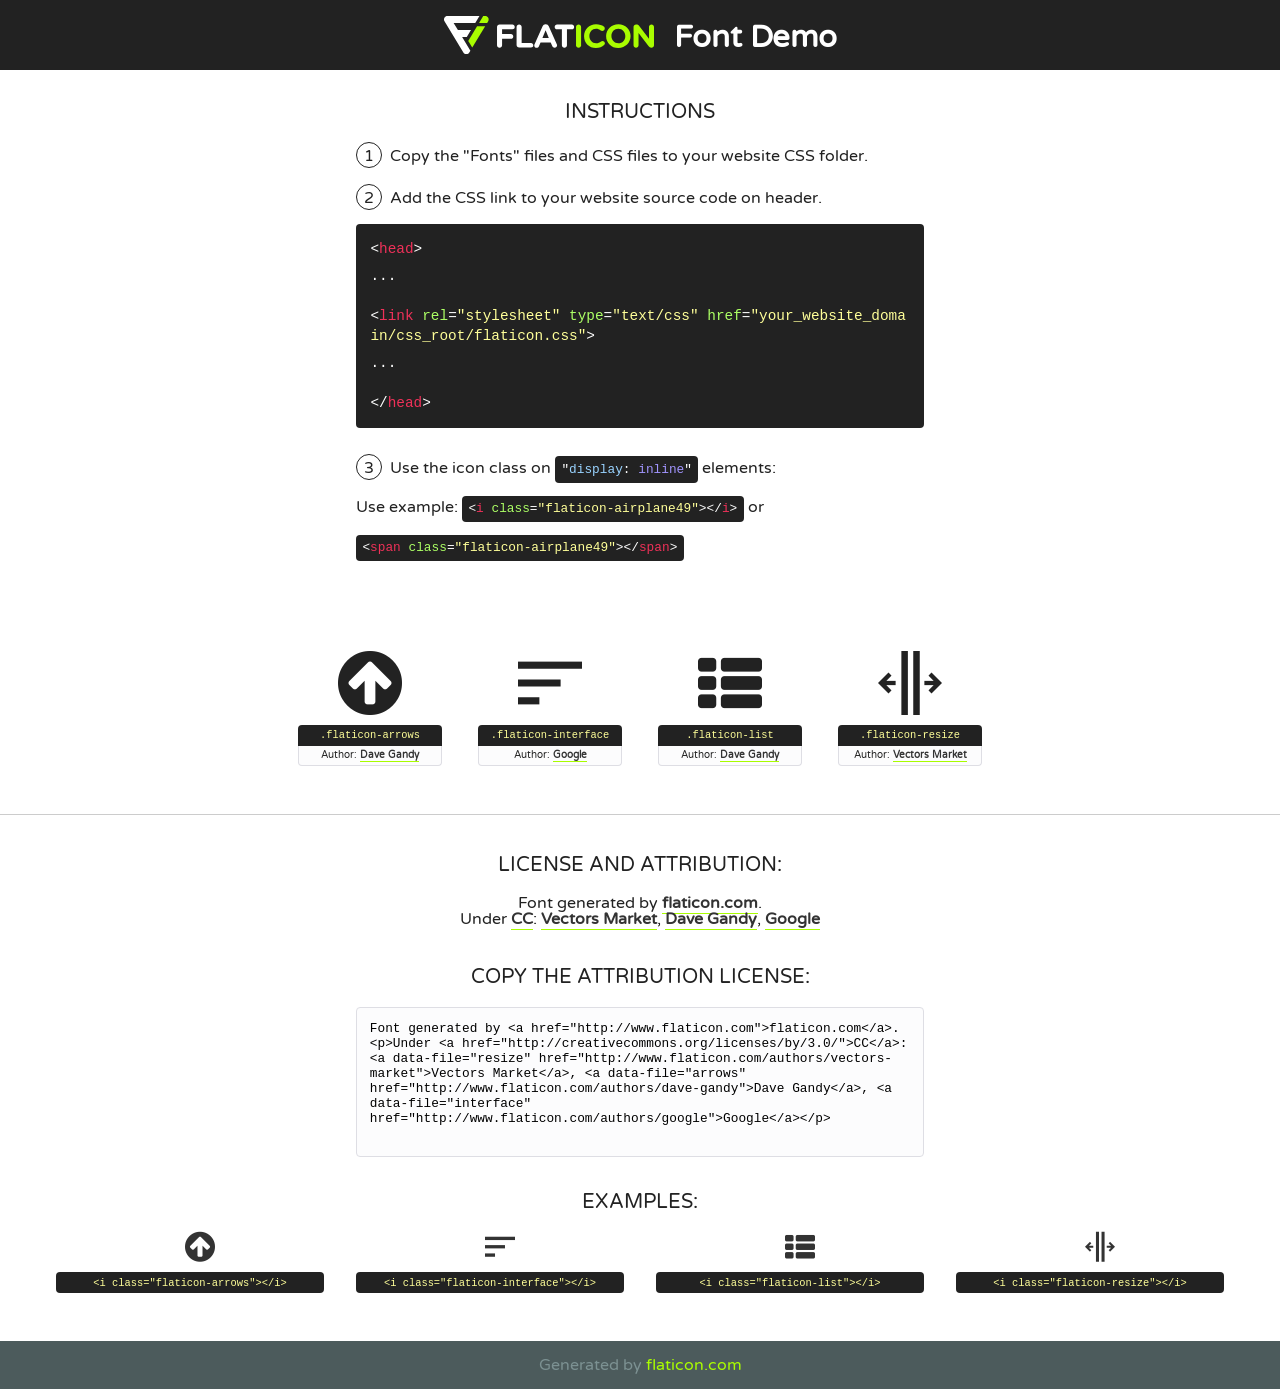
==== css/my-icons-collection/font/flaticon.html @ f5ac2ee6 "icons icons payload" ====
<!DOCTYPE html>
<!--
  Flaticon icon font: Flaticon
  Creation date: 18/11/2016 02:18
-->
<html>
<!DOCTYPE html>
<html>

<head>
    <title>Flaticon WebFont</title>
    <link href="http://fonts.googleapis.com/css?family=Varela+Round" rel="stylesheet" type="text/css" />
    <link rel="stylesheet" type="text/css" href="flaticon.css">
    <meta charset="UTF-8">
    <style>
    html, body, div, span, applet, object, iframe,
    h1, h2, h3, h4, h5, h6, p, blockquote, pre,
    a, abbr, acronym, address, big, cite, code,
    del, dfn, em, img, ins, kbd, q, s, samp,
    small, strike, strong, sub, sup, tt, var,
    b, u, i, center,
    dl, dt, dd, ol, ul, li,
    fieldset, form, label, legend,
    table, caption, tbody, tfoot, thead, tr, th, td,
    article, aside, canvas, details, embed, 
    figure, figcaption, footer, header, hgroup, 
    menu, nav, output, ruby, section, summary,
    time, mark, audio, video {
        margin: 0;
        padding: 0;
        border: 0;
        font-size: 100%;
        font: inherit;
        vertical-align: baseline;
    }
    /* HTML5 display-role reset for older browsers */
    article, aside, details, figcaption, figure, 
    footer, header, hgroup, menu, nav, section {
        display: block;
    }
    body {
        line-height: 1;
    }
    ol, ul {
        list-style: none;
    }
    blockquote, q {
        quotes: none;
    }
    blockquote:before, blockquote:after,
    q:before, q:after {
        content: '';
        content: none;
    }
    table {
        border-collapse: collapse;
        border-spacing: 0;
    }
    body {
        font-family: 'Varela Round', Helvetica, Arial, sans-serif;
        font-size: 16px;
        color: #222;
    }
    a {
        color: #333;
        border-bottom: 1px solid #a9fd00;
        font-weight: bold;
        text-decoration: none;
    }
    * {
        -moz-box-sizing: border-box;
        -webkit-box-sizing: border-box;
        box-sizing: border-box;
        margin: 0;
        padding: 0;
    }
    [class^="flaticon-"]:before, [class*=" flaticon-"]:before, [class^="flaticon-"]:after, [class*=" flaticon-"]:after {
        font-family: Flaticon;
        font-size: 30px;
        font-style: normal;
        margin-left: 20px;
        color: #333;
    }
    .wrapper {
        max-width: 600px;
        margin: auto;
        padding: 0 1em;
    }
    .title {
        font-size: 1.25em;
        text-align: center;
        margin-bottom: 1em;
        text-transform: uppercase;
    }
    header {
        text-align: center;
        background-color: #222;
        color: #fff;
        padding: 1em;
    }
    header .logo {
        width: 210px;
        height: 38px;
        display: inline-block;
        vertical-align: middle;
        margin-right: 1em;
        border: none;
    }
    header strong {
        font-size: 1.95em;
        font-weight: bold;
        vertical-align: middle;
        margin-top: 5px;
        display: inline-block;
    }
    .demo {
        margin: 2em auto;
        line-height: 1.25em;
    }
    .demo ul li {
        margin-bottom: 1em;
    }
    .demo ul li .num {
        color: #222;
        border-radius: 20px;
        display: inline-block;
        width: 26px;
        padding: 3px;
        height: 26px;
        text-align: center;
        margin-right: 0.5em;
        border: 1px solid #222;
    }
    .demo ul li code {
        background-color: #222;
        border-radius: 4px;
        padding: 0.25em 0.5em;
        display: inline-block;
        color: #fff;
        font-family: Consolas,Monaco,Lucida Console,Liberation Mono,DejaVu Sans Mono,Bitstream Vera Sans Mono,Courier New, monospace;
        font-weight: lighter;
        margin-top: 1em;
        font-size: 0.8em;
        word-break: break-all;
    }
    .demo ul li code.big {
        padding: 1em;
        font-size: 0.9em;
    }
    .demo ul li code .red {
        color: #EF3159;
    }
    .demo ul li code .green {
        color: #ACFF65;
    }
    .demo ul li code .yellow {
        color: #FFFF99;
    }
    .demo ul li code .blue {
        color: #99D3FF;
    }
    .demo ul li code .purple {
        color: #A295FF;
    }
    .demo ul li code .dots {
        margin-top: 0.5em;
        display: block;
    }
    #glyphs {
        border-bottom: 1px solid #ccc;
        padding: 2em 0;
        text-align: center;
    }
    .glyph {
        display: inline-block;
        width: 9em;
        margin: 1em;
        text-align: center;
        vertical-align: top;
        background: #FFF;
    }
    .glyph .glyph-icon {
        padding: 10px;
        display: block;
        font-family:"Flaticon";
        font-size: 64px;
        line-height: 1;
    }
    .glyph .glyph-icon:before {
        font-size: 64px;
        color: #222;
        margin-left: 0;
    }
    .class-name {
        font-size: 0.65em;
        background-color: #222;
        color: #fff;
        border-radius: 4px 4px 0 0;
        padding: 0.5em;
        color: #FFFF99;
        font-family: Consolas,Monaco,Lucida Console,Liberation Mono,DejaVu Sans Mono,Bitstream Vera Sans Mono,Courier New, monospace;
    }
    .author-name {
        font-size: 0.6em;
        background-color: #fcfcfd;
        border: 1px solid #DEDEE4;
        border-top: 0;
        border-radius: 0 0 4px 4px;
        padding: 0.5em;
    }
    .class-name:last-child {
        font-size: 10px;
        color:#888;
    }
    .class-name:last-child a {
        font-size: 10px;
        color:#555;
    }
    .class-name:last-child a:hover {
        color:#a9fd00;
    }
    .glyph > input {
        display: block;
        width: 100px;
        margin: 5px auto;
        text-align: center;
        font-size: 12px;
        cursor: text;
    }
    .glyph > input.icon-input {
        font-family:"Flaticon";
        font-size: 16px;
        margin-bottom: 10px;
    }
    .attribution .title {
        margin-top: 2em;
    }
    .attribution textarea {
        background-color: #fcfcfd;
        padding: 1em;
        border: none;
        box-shadow: none;
        border: 1px solid #DEDEE4;
        border-radius: 4px;
        resize: none;
        width: 100%;
        height: 150px;
        font-size: 0.8em;
        font-family: Consolas,Monaco,Lucida Console,Liberation Mono,DejaVu Sans Mono,Bitstream Vera Sans Mono,Courier New, monospace;
        -webkit-appearance: none;
    }
    .iconsuse {
        margin: 2em auto;
        text-align: center;
        max-width: 1200px;
    }
    .iconsuse:after {
        content: '';
        display: table;
        clear: both;
    }
    .iconsuse .image {
        float: left;
        width: 25%;
        padding: 0 1em;
    }
    .iconsuse .image p {
        margin-bottom: 1em;
    }
    .iconsuse .image span {
        display: block;
        font-size: 0.65em;
        background-color: #222;
        color: #fff;
        border-radius: 4px;
        padding: 0.5em;
        color: #FFFF99;
        margin-top: 1em;
        font-family: Consolas,Monaco,Lucida Console,Liberation Mono,DejaVu Sans Mono,Bitstream Vera Sans Mono,Courier New, monospace;
    }
    #footer {
        text-align: center;
        background-color: #4C5B5C;
        color: #7c9192;
        padding: 1em;
    }
    #footer a {
        border: none;
        color: #a9fd00;
        font-weight: normal;
    }
    @media (max-width: 960px) {
        .iconsuse .image {
            width: 50%;
        }
    }
    @media (max-width: 560px) {
        .iconsuse .image {
            width: 100%;
        }
    }
    </style>
</head>

<body class="characters-off">

    <header>
        <a href="http://www.flaticon.com" target="_blank" class="logo">
            <svg version="1.1" xmlns="http://www.w3.org/2000/svg" xmlns:xlink="http://www.w3.org/1999/xlink" xmlns:a="http://ns.adobe.com/AdobeSVGViewerExtensions/3.0/" viewBox="0 0 560.875 102.036" enable-background="new 0 0 560.875 102.036" xml:space="preserve">
                <defs>
                </defs>
                <g>
                    <g class="letters">
                        <path fill="#ffffff" d="M141.596,29.675c0-3.777,2.985-6.767,6.764-6.767h34.438c3.426,0,6.15,2.728,6.15,6.15
                        c0,3.43-2.724,6.149-6.15,6.149h-27.674v13.091h23.719c3.429,0,6.151,2.724,6.151,6.15c0,3.43-2.723,6.149-6.151,6.149h-23.719
                        v17.574c0,3.773-2.986,6.761-6.764,6.761c-3.779,0-6.764-2.989-6.764-6.761V29.675z"></path>
                        <path fill="#ffffff" d="M193.844,29.149c0-3.781,2.985-6.767,6.764-6.767c3.776,0,6.763,2.985,6.763,6.767v42.957h25.039
                        c3.426,0,6.149,2.726,6.149,6.153c0,3.425-2.723,6.15-6.149,6.15h-31.802c-3.779,0-6.764-2.986-6.764-6.768V29.149z"></path>
                        <path fill="#ffffff" d="M241.891,75.71l21.438-48.407c1.492-3.341,4.215-5.357,7.906-5.357h0.792
                        c3.686,0,6.323,2.017,7.815,5.357l21.439,48.407c0.436,0.967,0.701,1.845,0.701,2.723c0,3.602-2.809,6.501-6.414,6.501
                        c-3.161,0-5.269-1.845-6.499-4.655l-4.132-9.661h-27.059l-4.301,10.102c-1.144,2.631-3.426,4.214-6.237,4.214
                        c-3.517,0-6.24-2.81-6.24-6.325C241.1,77.64,241.451,76.677,241.891,75.71z M279.932,58.666l-8.521-20.297l-8.526,20.297H279.932
                        z"></path>
                        <path fill="#ffffff" d="M314.864,35.387H301.86c-3.429,0-6.239-2.813-6.239-6.238c0-3.429,2.811-6.24,6.239-6.24h39.533
                        c3.426,0,6.237,2.811,6.237,6.24c0,3.425-2.811,6.238-6.237,6.238h-13.001v42.785c0,3.773-2.99,6.761-6.764,6.761
                        c-3.779,0-6.764-2.989-6.764-6.761V35.387z"></path>
                        <path fill="#A9FD00" d="M352.615,29.149c0-3.781,2.985-6.767,6.767-6.767c3.774,0,6.761,2.985,6.761,6.767v49.024
                        c0,3.773-2.987,6.761-6.761,6.761c-3.781,0-6.767-2.989-6.767-6.761V29.149z"></path>
                        <path fill="#A9FD00" d="M374.132,53.836v-0.179c0-17.481,13.178-31.801,32.065-31.801c9.22,0,15.459,2.458,20.557,6.238
                        c1.402,1.054,2.637,2.985,2.637,5.357c0,3.692-2.985,6.59-6.681,6.59c-1.845,0-3.071-0.702-4.044-1.319
                        c-3.776-2.813-7.729-4.393-12.562-4.393c-10.364,0-17.831,8.611-17.831,19.154v0.173c0,10.542,7.291,19.329,17.831,19.329
                        c5.715,0,9.492-1.756,13.359-4.834c1.049-0.874,2.458-1.491,4.039-1.491c3.429,0,6.325,2.813,6.325,6.236
                        c0,2.106-1.056,3.78-2.282,4.834c-5.539,4.834-12.036,7.733-21.878,7.733C387.572,85.464,374.132,71.493,374.132,53.836z"></path>
                        <path fill="#A9FD00" d="M433.009,53.836v-0.179c0-17.481,13.79-31.801,32.766-31.801c18.981,0,32.592,14.143,32.592,31.628v0.173
                        c0,17.483-13.785,31.807-32.769,31.807C446.625,85.464,433.009,71.32,433.009,53.836z M484.224,53.836v-0.179
                        c0-10.539-7.725-19.326-18.626-19.326c-10.893,0-18.449,8.611-18.449,19.154v0.173c0,10.542,7.73,19.329,18.626,19.329
                        C476.676,72.986,484.224,64.378,484.224,53.836z"></path>
                        <path fill="#A9FD00" d="M506.233,29.321c0-3.774,2.99-6.763,6.767-6.763h1.401c3.252,0,5.183,1.583,7.029,3.953l26.093,34.265
                        V29.059c0-3.692,2.99-6.677,6.681-6.677c3.683,0,6.671,2.985,6.671,6.677v48.934c0,3.78-2.987,6.765-6.764,6.765h-0.436
                        c-3.257,0-5.188-1.581-7.034-3.953l-27.056-35.492v32.944c0,3.687-2.985,6.676-6.678,6.676c-3.683,0-6.673-2.989-6.673-6.676
                        V29.321z"></path>
                    </g>
                    <g class="insignia">
                        <path fill="#ffffff" d="M48.372,56.137h12.517l11.156-18.537H37.186L25.688,18.539h57.825L94.668,0H9.271
                        C5.925,0,2.842,1.801,1.198,4.716c-1.644,2.907-1.593,6.482,0.134,9.343l50.38,83.501c1.678,2.781,4.689,4.476,7.938,4.476
                        c3.246,0,6.257-1.695,7.935-4.476l2.898-4.804L48.372,56.137z"></path>
                        <g class="i">
                            <path fill="#A9FD00" d="M93.575,18.539h0.031v0.004l21.652,0.004l2.705-4.488c1.727-2.861,1.778-6.436,0.133-9.343
                            C116.454,1.801,113.371,0,110.026,0h-5.294L93.575,18.539z"></path>
                            <polygon fill="#A9FD00" points="88.291,27.356 64.725,66.486 75.519,84.404 109.942,27.356"></polygon>
                        </g>
                    </g>
                </g>
            </svg>
        </a>
        <strong>Font Demo</strong>
    </header>


    <section class="demo wrapper">

        <p class="title">Instructions</p>

        <ul>
            <li>
                <span class="num">1</span>Copy the "Fonts" files and CSS files to your website CSS folder.
            </li>
            <li>
                <span class="num">2</span>Add the CSS link to your website source code on header.
                <code class="big">
                    &lt;<span class="red">head</span>&gt;
                    <br/><span class="dots">...</span>
                    <br/>&lt;<span class="red">link</span> <span class="green">rel</span>=<span class="yellow">"stylesheet"</span> <span class="green">type</span>=<span class="yellow">"text/css"</span> <span class="green">href</span>=<span class="yellow">"your_website_domain/css_root/flaticon.css"</span>&gt;
                    <br/><span class="dots">...</span>
                    <br/>&lt;/<span class="red">head</span>&gt;
                </code>
            </li>

            <li>
                <p>
                    <span class="num">3</span>Use the icon class on <code>"<span class="blue">display</span>:<span class="purple"> inline</span>"</code> elements:
                    <br />
                    Use example: <code>&lt;<span class="red">i</span> <span class="green">class</span>=<span class="yellow">&quot;flaticon-airplane49&quot;</span>&gt;&lt;/<span class="red">i</span>&gt;</code> or <code>&lt;<span class="red">span</span> <span class="green">class</span>=<span class="yellow">&quot;flaticon-airplane49&quot;</span>&gt;&lt;/<span class="red">span</span>&gt;</code>
            </li>
        </ul>

    </section>




   <section id="glyphs">          
    
      
        <div class="glyph"><div class="glyph-icon flaticon-arrows"></div>
            <div class="class-name">.flaticon-arrows</div>
            <div class="author-name">Author: <a data-file="arrows" href="http://www.flaticon.com/authors/dave-gandy">Dave Gandy</a> </div> 
        </div>        
        
        <div class="glyph"><div class="glyph-icon flaticon-interface"></div>
            <div class="class-name">.flaticon-interface</div>
            <div class="author-name">Author: <a data-file="interface" href="http://www.flaticon.com/authors/google">Google</a> </div> 
        </div>        
        
        <div class="glyph"><div class="glyph-icon flaticon-list"></div>
            <div class="class-name">.flaticon-list</div>
            <div class="author-name">Author: <a data-file="list" href="http://www.flaticon.com/authors/dave-gandy">Dave Gandy</a> </div> 
        </div>        
        
        <div class="glyph"><div class="glyph-icon flaticon-resize"></div>
            <div class="class-name">.flaticon-resize</div>
            <div class="author-name">Author: <a data-file="resize" href="http://www.flaticon.com/authors/vectors-market">Vectors Market</a> </div> 
        </div>        
        

    </section>



    <section class="attribution wrapper"   style="text-align:center;">

      <div class="title">License and attribution:</div><div class="attrDiv">Font generated by <a href="http://www.flaticon.com">flaticon.com</a>. <div><p>Under <a href="http://creativecommons.org/licenses/by/3.0/">CC</a>: <a data-file="resize" href="http://www.flaticon.com/authors/vectors-market">Vectors Market</a>, <a data-file="arrows" href="http://www.flaticon.com/authors/dave-gandy">Dave Gandy</a>, <a data-file="interface" href="http://www.flaticon.com/authors/google">Google</a></p>  </div>
      </div>
      <div class="title">Copy the Attribution License:</div>

    <textarea onclick="this.focus();this.select();">Font generated by &lt;a href=&quot;http://www.flaticon.com&quot;&gt;flaticon.com&lt;/a&gt;. <p>Under <a href="http://creativecommons.org/licenses/by/3.0/">CC</a>: <a data-file="resize" href="http://www.flaticon.com/authors/vectors-market">Vectors Market</a>, <a data-file="arrows" href="http://www.flaticon.com/authors/dave-gandy">Dave Gandy</a>, <a data-file="interface" href="http://www.flaticon.com/authors/google">Google</a></p>  
     </textarea>

    </section>

    <section class="iconsuse">

          <div class="title">Examples:</div>            
             
            <div class="image">
                <p>
                    <i class="glyph-icon flaticon-arrows"></i> 
                    <span>&lt;i class=&quot;flaticon-arrows&quot;&gt;&lt;/i&gt;</span>
                </p>
            </div>
            
            <div class="image">
                <p>
                    <i class="glyph-icon flaticon-interface"></i> 
                    <span>&lt;i class=&quot;flaticon-interface&quot;&gt;&lt;/i&gt;</span>
                </p>
            </div>
            
            <div class="image">
                <p>
                    <i class="glyph-icon flaticon-list"></i> 
                    <span>&lt;i class=&quot;flaticon-list&quot;&gt;&lt;/i&gt;</span>
                </p>
            </div>
            
            <div class="image">
                <p>
                    <i class="glyph-icon flaticon-resize"></i> 
                    <span>&lt;i class=&quot;flaticon-resize&quot;&gt;&lt;/i&gt;</span>
                </p>
            </div>
                       
        </div>
                            
    </section>

<div id="footer">
    <div>Generated by <a href="http://www.flaticon.com">flaticon.com</a>
    </div>
</div>



</body>
</html>
---- css/my-icons-collection/font/flaticon.css ----
/*
    Flaticon icon font: Flaticon
    Creation date: 18/11/2016 02:18
    */
@font-face {
  font-family: "Flaticon";
  src: url("./Flaticon.eot");
  src: url("./Flaticon.eot?#iefix") format("embedded-opentype"), url("./Flaticon.woff") format("woff"), url("./Flaticon.ttf") format("truetype"), url("./Flaticon.svg#Flaticon") format("svg");
  font-weight: normal;
  font-style: normal;
}

@media screen and (-webkit-min-device-pixel-ratio:0) {
  @font-face {
    font-family: "Flaticon";
    src: url("./Flaticon.svg#Flaticon") format("svg");
  }

}

[class^="flaticon-"]:before,
[class*=" flaticon-"]:before,
[class^="flaticon-"]:after,
[class*=" flaticon-"]:after {
  font-family: Flaticon;
  font-style: normal;
}

.flaticon-arrows:before {
  content: "\f100";
}

.flaticon-interface:before {
  content: "\f101";
}

.flaticon-list:before {
  content: "\f102";
}

.flaticon-resize:before {
  content: "\f103";
}
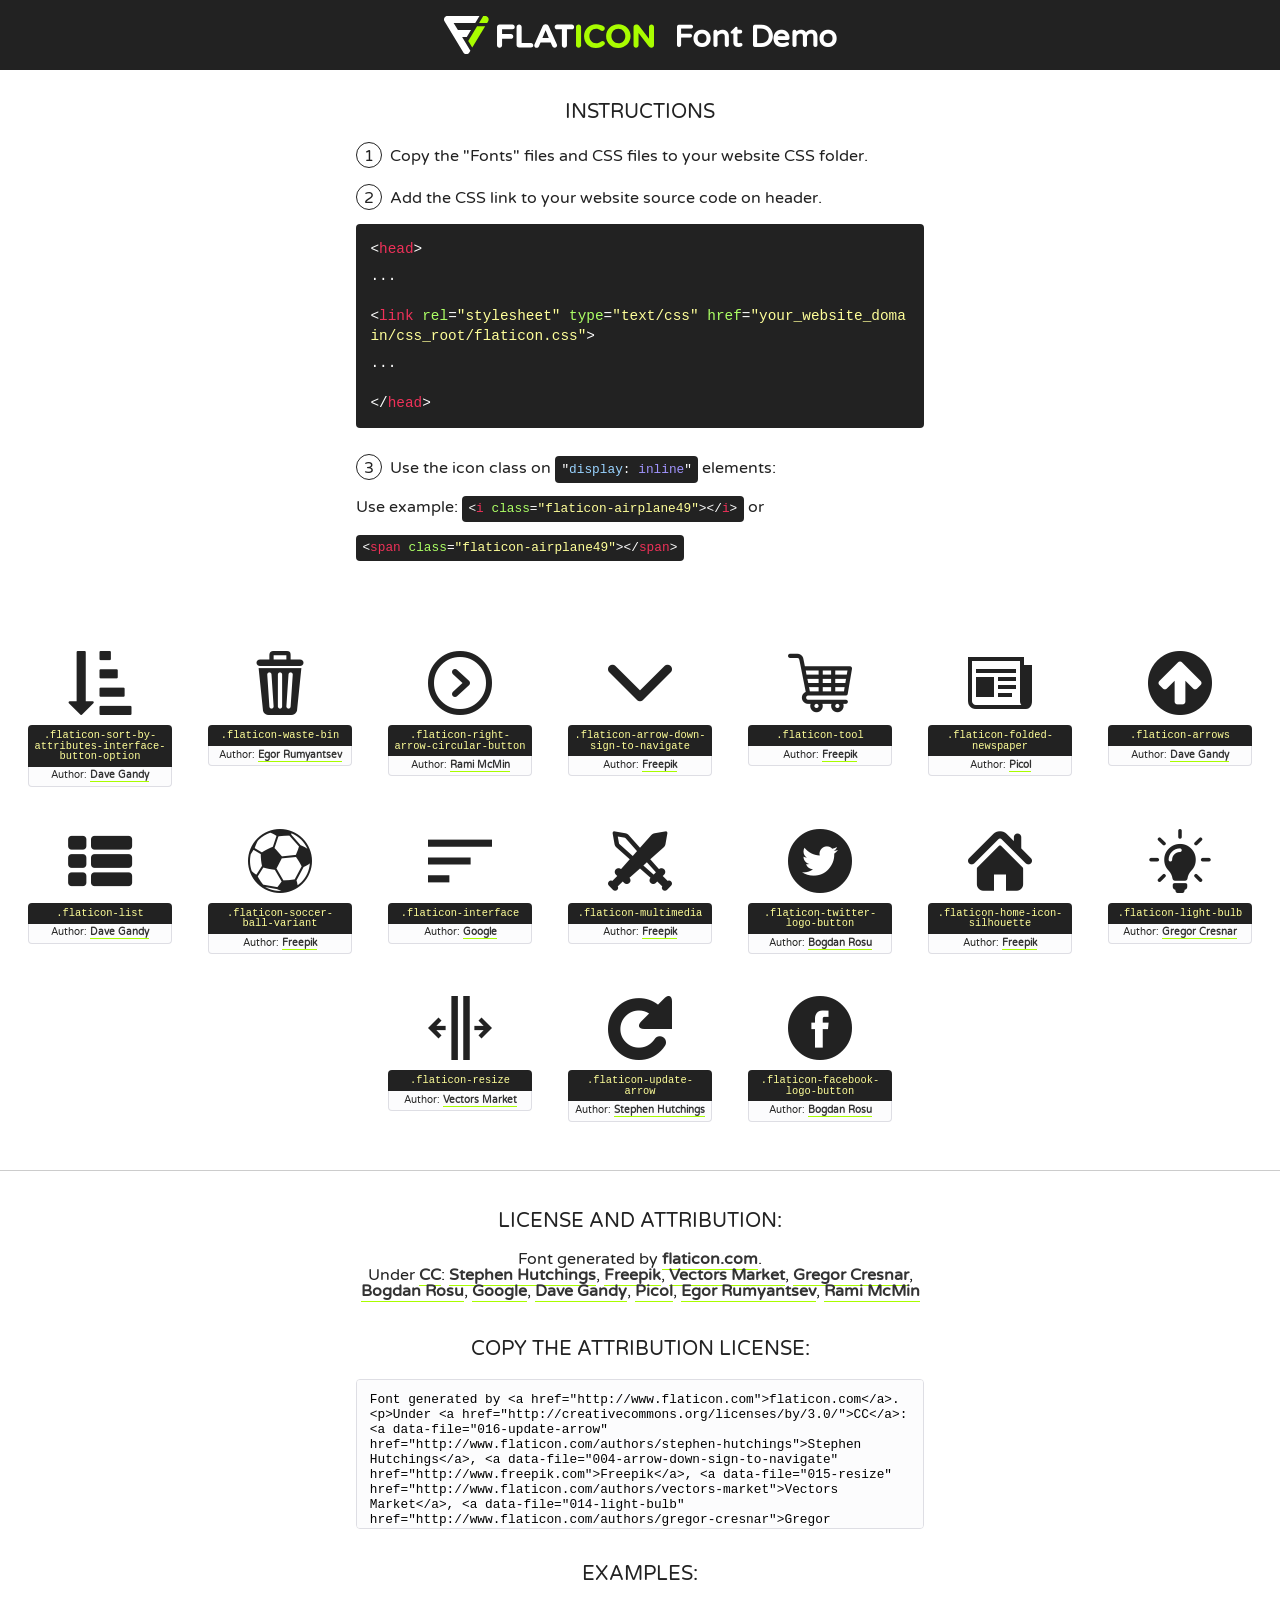
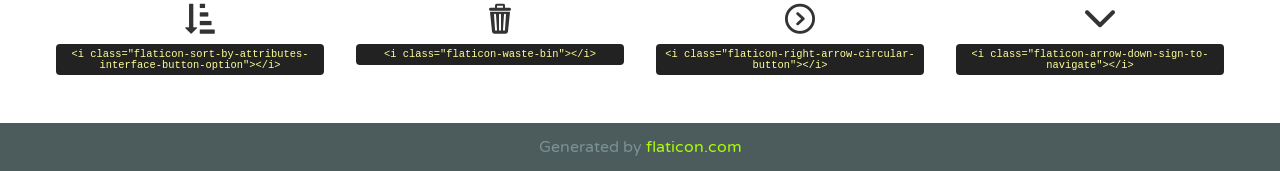
==== commit 4a8e76b6: "a b" ====
--- a/css/my-icons-collection/font/flaticon.html
+++ b/css/my-icons-collection/font/flaticon.html
@@ -1,7 +1,7 @@
 <!DOCTYPE html>
 <!--
   Flaticon icon font: Flaticon
-  Creation date: 18/11/2016 02:18
+  Creation date: 14/07/2017 19:35
 -->
 <html>
 <!DOCTYPE html>
@@ -392,24 +392,89 @@
    <section id="glyphs">          
     
       
+        <div class="glyph"><div class="glyph-icon flaticon-sort-by-attributes-interface-button-option"></div>
+            <div class="class-name">.flaticon-sort-by-attributes-interface-button-option</div>
+            <div class="author-name">Author: <a data-file="001-sort-by-attributes-interface-button-option" href="http://www.flaticon.com/authors/dave-gandy">Dave Gandy</a> </div> 
+        </div>        
+        
+        <div class="glyph"><div class="glyph-icon flaticon-waste-bin"></div>
+            <div class="class-name">.flaticon-waste-bin</div>
+            <div class="author-name">Author: <a data-file="002-waste-bin" href="http://www.flaticon.com/authors/egor-rumyantsev">Egor Rumyantsev</a> </div> 
+        </div>        
+        
+        <div class="glyph"><div class="glyph-icon flaticon-right-arrow-circular-button"></div>
+            <div class="class-name">.flaticon-right-arrow-circular-button</div>
+            <div class="author-name">Author: <a data-file="003-right-arrow-circular-button" href="http://www.flaticon.com/authors/rami-mcmin">Rami McMin</a> </div> 
+        </div>        
+        
+        <div class="glyph"><div class="glyph-icon flaticon-arrow-down-sign-to-navigate"></div>
+            <div class="class-name">.flaticon-arrow-down-sign-to-navigate</div>
+            <div class="author-name">Author: <a data-file="004-arrow-down-sign-to-navigate" href="http://www.freepik.com">Freepik</a> </div> 
+        </div>        
+        
+        <div class="glyph"><div class="glyph-icon flaticon-tool"></div>
+            <div class="class-name">.flaticon-tool</div>
+            <div class="author-name">Author: <a data-file="005-tool" href="http://www.freepik.com">Freepik</a> </div> 
+        </div>        
+        
+        <div class="glyph"><div class="glyph-icon flaticon-folded-newspaper"></div>
+            <div class="class-name">.flaticon-folded-newspaper</div>
+            <div class="author-name">Author: <a data-file="006-folded-newspaper" href="http://www.flaticon.com/authors/picol">Picol</a> </div> 
+        </div>        
+        
         <div class="glyph"><div class="glyph-icon flaticon-arrows"></div>
             <div class="class-name">.flaticon-arrows</div>
-            <div class="author-name">Author: <a data-file="arrows" href="http://www.flaticon.com/authors/dave-gandy">Dave Gandy</a> </div> 
+            <div class="author-name">Author: <a data-file="007-arrows" href="http://www.flaticon.com/authors/dave-gandy">Dave Gandy</a> </div> 
+        </div>        
+        
+        <div class="glyph"><div class="glyph-icon flaticon-list"></div>
+            <div class="class-name">.flaticon-list</div>
+            <div class="author-name">Author: <a data-file="008-list" href="http://www.flaticon.com/authors/dave-gandy">Dave Gandy</a> </div> 
+        </div>        
+        
+        <div class="glyph"><div class="glyph-icon flaticon-soccer-ball-variant"></div>
+            <div class="class-name">.flaticon-soccer-ball-variant</div>
+            <div class="author-name">Author: <a data-file="009-soccer-ball-variant" href="http://www.freepik.com">Freepik</a> </div> 
         </div>        
         
         <div class="glyph"><div class="glyph-icon flaticon-interface"></div>
             <div class="class-name">.flaticon-interface</div>
-            <div class="author-name">Author: <a data-file="interface" href="http://www.flaticon.com/authors/google">Google</a> </div> 
-        </div>        
-        
-        <div class="glyph"><div class="glyph-icon flaticon-list"></div>
-            <div class="class-name">.flaticon-list</div>
-            <div class="author-name">Author: <a data-file="list" href="http://www.flaticon.com/authors/dave-gandy">Dave Gandy</a> </div> 
+            <div class="author-name">Author: <a data-file="010-interface" href="http://www.flaticon.com/authors/google">Google</a> </div> 
+        </div>        
+        
+        <div class="glyph"><div class="glyph-icon flaticon-multimedia"></div>
+            <div class="class-name">.flaticon-multimedia</div>
+            <div class="author-name">Author: <a data-file="011-multimedia" href="http://www.freepik.com">Freepik</a> </div> 
+        </div>        
+        
+        <div class="glyph"><div class="glyph-icon flaticon-twitter-logo-button"></div>
+            <div class="class-name">.flaticon-twitter-logo-button</div>
+            <div class="author-name">Author: <a data-file="012-twitter-logo-button" href="http://www.flaticon.com/authors/bogdan-rosu">Bogdan Rosu</a> </div> 
+        </div>        
+        
+        <div class="glyph"><div class="glyph-icon flaticon-home-icon-silhouette"></div>
+            <div class="class-name">.flaticon-home-icon-silhouette</div>
+            <div class="author-name">Author: <a data-file="013-home-icon-silhouette" href="http://www.freepik.com">Freepik</a> </div> 
+        </div>        
+        
+        <div class="glyph"><div class="glyph-icon flaticon-light-bulb"></div>
+            <div class="class-name">.flaticon-light-bulb</div>
+            <div class="author-name">Author: <a data-file="014-light-bulb" href="http://www.flaticon.com/authors/gregor-cresnar">Gregor Cresnar</a> </div> 
         </div>        
         
         <div class="glyph"><div class="glyph-icon flaticon-resize"></div>
             <div class="class-name">.flaticon-resize</div>
-            <div class="author-name">Author: <a data-file="resize" href="http://www.flaticon.com/authors/vectors-market">Vectors Market</a> </div> 
+            <div class="author-name">Author: <a data-file="015-resize" href="http://www.flaticon.com/authors/vectors-market">Vectors Market</a> </div> 
+        </div>        
+        
+        <div class="glyph"><div class="glyph-icon flaticon-update-arrow"></div>
+            <div class="class-name">.flaticon-update-arrow</div>
+            <div class="author-name">Author: <a data-file="016-update-arrow" href="http://www.flaticon.com/authors/stephen-hutchings">Stephen Hutchings</a> </div> 
+        </div>        
+        
+        <div class="glyph"><div class="glyph-icon flaticon-facebook-logo-button"></div>
+            <div class="class-name">.flaticon-facebook-logo-button</div>
+            <div class="author-name">Author: <a data-file="017-facebook-logo-button" href="http://www.flaticon.com/authors/bogdan-rosu">Bogdan Rosu</a> </div> 
         </div>        
         
 
@@ -419,11 +484,11 @@
 
     <section class="attribution wrapper"   style="text-align:center;">
 
-      <div class="title">License and attribution:</div><div class="attrDiv">Font generated by <a href="http://www.flaticon.com">flaticon.com</a>. <div><p>Under <a href="http://creativecommons.org/licenses/by/3.0/">CC</a>: <a data-file="resize" href="http://www.flaticon.com/authors/vectors-market">Vectors Market</a>, <a data-file="arrows" href="http://www.flaticon.com/authors/dave-gandy">Dave Gandy</a>, <a data-file="interface" href="http://www.flaticon.com/authors/google">Google</a></p>  </div>
+      <div class="title">License and attribution:</div><div class="attrDiv">Font generated by <a href="http://www.flaticon.com">flaticon.com</a>. <div><p>Under <a href="http://creativecommons.org/licenses/by/3.0/">CC</a>: <a data-file="016-update-arrow" href="http://www.flaticon.com/authors/stephen-hutchings">Stephen Hutchings</a>, <a data-file="004-arrow-down-sign-to-navigate" href="http://www.freepik.com">Freepik</a>, <a data-file="015-resize" href="http://www.flaticon.com/authors/vectors-market">Vectors Market</a>, <a data-file="014-light-bulb" href="http://www.flaticon.com/authors/gregor-cresnar">Gregor Cresnar</a>, <a data-file="017-facebook-logo-button" href="http://www.flaticon.com/authors/bogdan-rosu">Bogdan Rosu</a>, <a data-file="010-interface" href="http://www.flaticon.com/authors/google">Google</a>, <a data-file="001-sort-by-attributes-interface-button-option" href="http://www.flaticon.com/authors/dave-gandy">Dave Gandy</a>, <a data-file="006-folded-newspaper" href="http://www.flaticon.com/authors/picol">Picol</a>, <a data-file="002-waste-bin" href="http://www.flaticon.com/authors/egor-rumyantsev">Egor Rumyantsev</a>, <a data-file="003-right-arrow-circular-button" href="http://www.flaticon.com/authors/rami-mcmin">Rami McMin</a></p>  </div>
       </div>
       <div class="title">Copy the Attribution License:</div>
 
-    <textarea onclick="this.focus();this.select();">Font generated by &lt;a href=&quot;http://www.flaticon.com&quot;&gt;flaticon.com&lt;/a&gt;. <p>Under <a href="http://creativecommons.org/licenses/by/3.0/">CC</a>: <a data-file="resize" href="http://www.flaticon.com/authors/vectors-market">Vectors Market</a>, <a data-file="arrows" href="http://www.flaticon.com/authors/dave-gandy">Dave Gandy</a>, <a data-file="interface" href="http://www.flaticon.com/authors/google">Google</a></p>  
+    <textarea onclick="this.focus();this.select();">Font generated by &lt;a href=&quot;http://www.flaticon.com&quot;&gt;flaticon.com&lt;/a&gt;. <p>Under <a href="http://creativecommons.org/licenses/by/3.0/">CC</a>: <a data-file="016-update-arrow" href="http://www.flaticon.com/authors/stephen-hutchings">Stephen Hutchings</a>, <a data-file="004-arrow-down-sign-to-navigate" href="http://www.freepik.com">Freepik</a>, <a data-file="015-resize" href="http://www.flaticon.com/authors/vectors-market">Vectors Market</a>, <a data-file="014-light-bulb" href="http://www.flaticon.com/authors/gregor-cresnar">Gregor Cresnar</a>, <a data-file="017-facebook-logo-button" href="http://www.flaticon.com/authors/bogdan-rosu">Bogdan Rosu</a>, <a data-file="010-interface" href="http://www.flaticon.com/authors/google">Google</a>, <a data-file="001-sort-by-attributes-interface-button-option" href="http://www.flaticon.com/authors/dave-gandy">Dave Gandy</a>, <a data-file="006-folded-newspaper" href="http://www.flaticon.com/authors/picol">Picol</a>, <a data-file="002-waste-bin" href="http://www.flaticon.com/authors/egor-rumyantsev">Egor Rumyantsev</a>, <a data-file="003-right-arrow-circular-button" href="http://www.flaticon.com/authors/rami-mcmin">Rami McMin</a></p>  
      </textarea>
 
     </section>
@@ -434,29 +499,29 @@
              
             <div class="image">
                 <p>
-                    <i class="glyph-icon flaticon-arrows"></i> 
-                    <span>&lt;i class=&quot;flaticon-arrows&quot;&gt;&lt;/i&gt;</span>
+                    <i class="glyph-icon flaticon-sort-by-attributes-interface-button-option"></i> 
+                    <span>&lt;i class=&quot;flaticon-sort-by-attributes-interface-button-option&quot;&gt;&lt;/i&gt;</span>
                 </p>
             </div>
             
             <div class="image">
                 <p>
-                    <i class="glyph-icon flaticon-interface"></i> 
-                    <span>&lt;i class=&quot;flaticon-interface&quot;&gt;&lt;/i&gt;</span>
+                    <i class="glyph-icon flaticon-waste-bin"></i> 
+                    <span>&lt;i class=&quot;flaticon-waste-bin&quot;&gt;&lt;/i&gt;</span>
                 </p>
             </div>
             
             <div class="image">
                 <p>
-                    <i class="glyph-icon flaticon-list"></i> 
-                    <span>&lt;i class=&quot;flaticon-list&quot;&gt;&lt;/i&gt;</span>
+                    <i class="glyph-icon flaticon-right-arrow-circular-button"></i> 
+                    <span>&lt;i class=&quot;flaticon-right-arrow-circular-button&quot;&gt;&lt;/i&gt;</span>
                 </p>
             </div>
             
             <div class="image">
                 <p>
-                    <i class="glyph-icon flaticon-resize"></i> 
-                    <span>&lt;i class=&quot;flaticon-resize&quot;&gt;&lt;/i&gt;</span>
+                    <i class="glyph-icon flaticon-arrow-down-sign-to-navigate"></i> 
+                    <span>&lt;i class=&quot;flaticon-arrow-down-sign-to-navigate&quot;&gt;&lt;/i&gt;</span>
                 </p>
             </div>
                        
--- a/css/my-icons-collection/font/flaticon.css
+++ b/css/my-icons-collection/font/flaticon.css
@@ -1,11 +1,15 @@
-/*
-    Flaticon icon font: Flaticon
-    Creation date: 18/11/2016 02:18
-    */
+	/*
+  	Flaticon icon font: Flaticon
+  	Creation date: 14/07/2017 19:35
+  	*/
+
 @font-face {
   font-family: "Flaticon";
   src: url("./Flaticon.eot");
-  src: url("./Flaticon.eot?#iefix") format("embedded-opentype"), url("./Flaticon.woff") format("woff"), url("./Flaticon.ttf") format("truetype"), url("./Flaticon.svg#Flaticon") format("svg");
+  src: url("./Flaticon.eot?#iefix") format("embedded-opentype"),
+       url("./Flaticon.woff") format("woff"),
+       url("./Flaticon.ttf") format("truetype"),
+       url("./Flaticon.svg#Flaticon") format("svg");
   font-weight: normal;
   font-style: normal;
 }
@@ -15,29 +19,28 @@
     font-family: "Flaticon";
     src: url("./Flaticon.svg#Flaticon") format("svg");
   }
-
 }
 
-[class^="flaticon-"]:before,
-[class*=" flaticon-"]:before,
-[class^="flaticon-"]:after,
-[class*=" flaticon-"]:after {
+[class^="flaticon-"]:before, [class*=" flaticon-"]:before,
+[class^="flaticon-"]:after, [class*=" flaticon-"]:after {   
   font-family: Flaticon;
-  font-style: normal;
+font-style: normal;
 }
 
-.flaticon-arrows:before {
-  content: "\f100";
-}
-
-.flaticon-interface:before {
-  content: "\f101";
-}
-
-.flaticon-list:before {
-  content: "\f102";
-}
-
-.flaticon-resize:before {
-  content: "\f103";
-}+.flaticon-sort-by-attributes-interface-button-option:before { content: "\f100"; }
+.flaticon-waste-bin:before { content: "\f101"; }
+.flaticon-right-arrow-circular-button:before { content: "\f102"; }
+.flaticon-arrow-down-sign-to-navigate:before { content: "\f103"; }
+.flaticon-tool:before { content: "\f104"; }
+.flaticon-folded-newspaper:before { content: "\f105"; }
+.flaticon-arrows:before { content: "\f106"; }
+.flaticon-list:before { content: "\f107"; }
+.flaticon-soccer-ball-variant:before { content: "\f108"; }
+.flaticon-interface:before { content: "\f109"; }
+.flaticon-multimedia:before { content: "\f10a"; }
+.flaticon-twitter-logo-button:before { content: "\f10b"; }
+.flaticon-home-icon-silhouette:before { content: "\f10c"; }
+.flaticon-light-bulb:before { content: "\f10d"; }
+.flaticon-resize:before { content: "\f10e"; }
+.flaticon-update-arrow:before { content: "\f10f"; }
+.flaticon-facebook-logo-button:before { content: "\f110"; }
